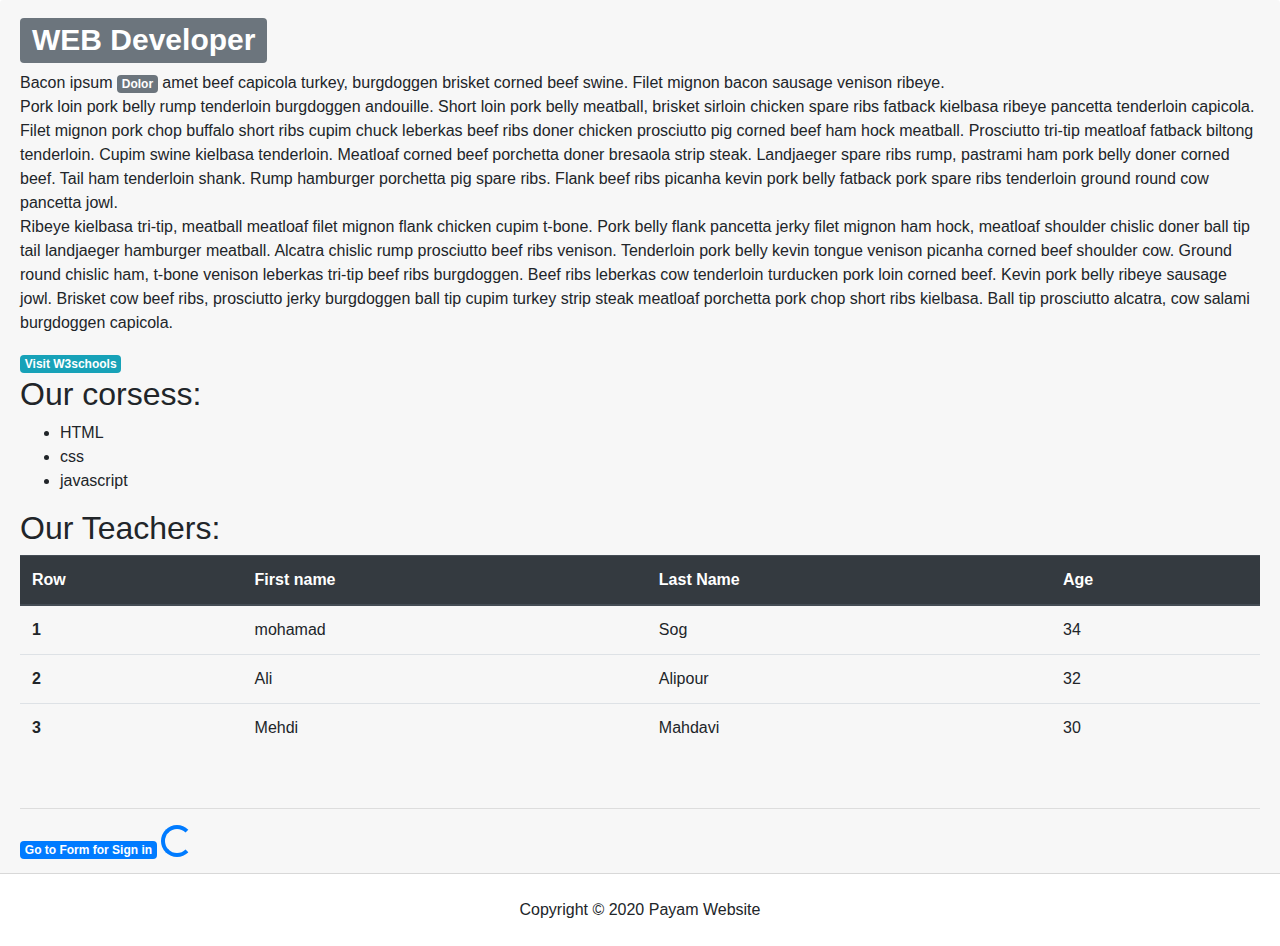
==== index.html @ ec94fc8e "first commit" ====
<!DOCTYPE html>
<html>
  <head>

<link rel="stylesheet" href="https://stackpath.bootstrapcdn.com/bootstrap/4.4.1/css/bootstrap.min.css" integrity="sha384-Vkoo8x4CGsO3+Hhxv8T/Q5PaXtkKtu6ug5TOeNV6gBiFeWPGFN9MuhOf23Q9Ifjh" crossorigin="anonymous">

<meta name="viewport" content="width=device-width, initial-scale=1.0"/>
  </head>

  <body>
    <div class="card-header">
       <h1><span class="badge badge-secondary">WEB Developer</span></h1>
        <p>Bacon ipsum <span class="badge badge-secondary">Dolor</span> amet beef capicola turkey, burgdoggen brisket corned beef swine. Filet mignon bacon sausage venison ribeye. <br> Pork loin pork belly rump tenderloin burgdoggen andouille. Short loin pork belly meatball, brisket sirloin chicken spare ribs fatback kielbasa ribeye pancetta tenderloin capicola. Filet mignon pork chop buffalo short ribs cupim chuck leberkas beef ribs doner chicken prosciutto pig corned beef ham hock meatball. Prosciutto tri-tip meatloaf fatback biltong tenderloin.
            Cupim swine kielbasa tenderloin. Meatloaf corned beef porchetta doner bresaola strip steak. Landjaeger spare ribs rump, pastrami ham pork belly doner corned beef. Tail ham tenderloin shank.
            Rump hamburger porchetta pig spare ribs. Flank beef ribs picanha kevin pork belly fatback pork spare ribs tenderloin ground round cow pancetta jowl. <br> Ribeye kielbasa tri-tip, meatball meatloaf filet mignon flank chicken cupim t-bone. Pork belly flank pancetta jerky filet mignon ham hock, meatloaf shoulder chislic doner ball tip tail landjaeger hamburger meatball.
            Alcatra chislic rump prosciutto beef ribs venison. Tenderloin pork belly kevin tongue venison picanha corned beef shoulder cow. Ground round chislic ham, t-bone venison leberkas tri-tip beef ribs burgdoggen. Beef ribs leberkas cow tenderloin turducken pork loin corned beef. Kevin pork belly ribeye sausage jowl. Brisket cow beef ribs, prosciutto jerky burgdoggen ball tip cupim turkey strip steak meatloaf porchetta pork chop short ribs kielbasa. Ball tip prosciutto alcatra, cow salami burgdoggen capicola.</p>

        <a href="" target="_blank" ></a>
        <a href="https://www.w3schools.com/" class="badge badge-info">Visit W3schools</a>

        <h2>Our corsess:</h2>

        <div>
            <ul>
                <li>HTML</li>
                <li>css</li>
                <li>javascript</li>
            </ul>
        </div>

        <h2>Our Teachers:</h2>


        <table class="table">
          <thead class="thead-dark">
            <tr>
              <th scope="col">Row</th>
              <th scope="col">First name</th>
              <th scope="col">Last Name</th>
              <th scope="col">Age</th>
            </tr>
          </thead>
          <tbody>
            <tr>
              <th scope="row">1</th>
              <td>mohamad</td>
              <td>Sog</td>
              <td>34</td>
            </tr>
            <tr>
              <th scope="row">2</th>
              <td>Ali</td>
              <td>Alipour</td>
              <td>32</td>
            </tr>
            <tr>
              <th scope="row">3</th>
              <td>Mehdi</td>
              <td>Mahdavi</td>
              <td>30</td>
            </tr>
          </tbody>
        </table>
        <br>
        <hr>

        <a href="sign in.html" class="badge badge-primary">Go to Form for Sign in</a>
        <div class="spinner-border text-primary" role="status">
          <span class="sr-only">Loading...</span>
        </div>
  </div>
  <div class="footer-copyright text-center py-4">
    Copyright &copy; 2020 Payam Website
  </div>

    <script type="text/javascript" src="js/materialize.min.js"></script>
  </body>
</html>
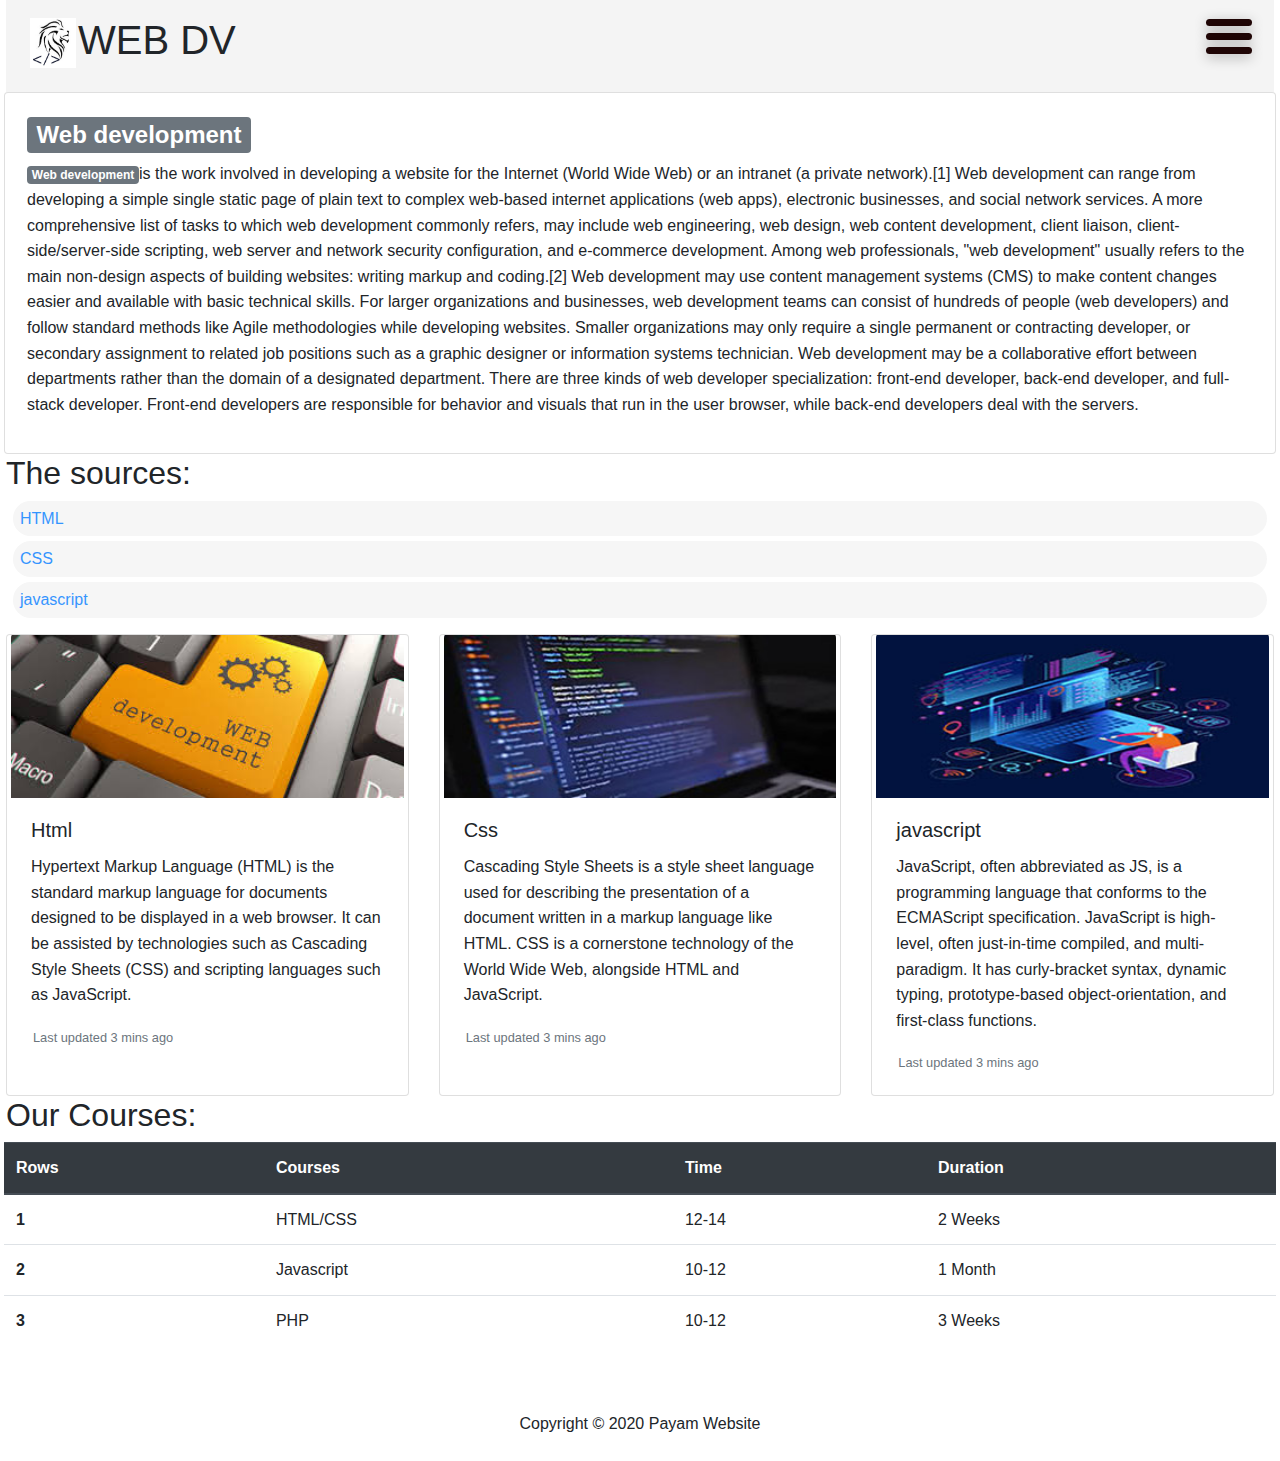
==== commit 30c9f4a4: "Add-javascript" ====
--- a/index.html
+++ b/index.html
@@ -1,79 +1,114 @@
-<!DOCTYPE html>
-<html>
-  <head>
-
-<link rel="stylesheet" href="https://stackpath.bootstrapcdn.com/bootstrap/4.4.1/css/bootstrap.min.css" integrity="sha384-Vkoo8x4CGsO3+Hhxv8T/Q5PaXtkKtu6ug5TOeNV6gBiFeWPGFN9MuhOf23Q9Ifjh" crossorigin="anonymous">
-
-<meta name="viewport" content="width=device-width, initial-scale=1.0"/>
-  </head>
-
-  <body>
-    <div class="card-header">
-       <h1><span class="badge badge-secondary">WEB Developer</span></h1>
-        <p>Bacon ipsum <span class="badge badge-secondary">Dolor</span> amet beef capicola turkey, burgdoggen brisket corned beef swine. Filet mignon bacon sausage venison ribeye. <br> Pork loin pork belly rump tenderloin burgdoggen andouille. Short loin pork belly meatball, brisket sirloin chicken spare ribs fatback kielbasa ribeye pancetta tenderloin capicola. Filet mignon pork chop buffalo short ribs cupim chuck leberkas beef ribs doner chicken prosciutto pig corned beef ham hock meatball. Prosciutto tri-tip meatloaf fatback biltong tenderloin.
-            Cupim swine kielbasa tenderloin. Meatloaf corned beef porchetta doner bresaola strip steak. Landjaeger spare ribs rump, pastrami ham pork belly doner corned beef. Tail ham tenderloin shank.
-            Rump hamburger porchetta pig spare ribs. Flank beef ribs picanha kevin pork belly fatback pork spare ribs tenderloin ground round cow pancetta jowl. <br> Ribeye kielbasa tri-tip, meatball meatloaf filet mignon flank chicken cupim t-bone. Pork belly flank pancetta jerky filet mignon ham hock, meatloaf shoulder chislic doner ball tip tail landjaeger hamburger meatball.
-            Alcatra chislic rump prosciutto beef ribs venison. Tenderloin pork belly kevin tongue venison picanha corned beef shoulder cow. Ground round chislic ham, t-bone venison leberkas tri-tip beef ribs burgdoggen. Beef ribs leberkas cow tenderloin turducken pork loin corned beef. Kevin pork belly ribeye sausage jowl. Brisket cow beef ribs, prosciutto jerky burgdoggen ball tip cupim turkey strip steak meatloaf porchetta pork chop short ribs kielbasa. Ball tip prosciutto alcatra, cow salami burgdoggen capicola.</p>
-
-        <a href="" target="_blank" ></a>
-        <a href="https://www.w3schools.com/" class="badge badge-info">Visit W3schools</a>
-
-        <h2>Our corsess:</h2>
-
-        <div>
-            <ul>
-                <li>HTML</li>
-                <li>css</li>
-                <li>javascript</li>
-            </ul>
-        </div>
-
-        <h2>Our Teachers:</h2>
-
-
-        <table class="table">
-          <thead class="thead-dark">
-            <tr>
-              <th scope="col">Row</th>
-              <th scope="col">First name</th>
-              <th scope="col">Last Name</th>
-              <th scope="col">Age</th>
-            </tr>
-          </thead>
-          <tbody>
-            <tr>
-              <th scope="row">1</th>
-              <td>mohamad</td>
-              <td>Sog</td>
-              <td>34</td>
-            </tr>
-            <tr>
-              <th scope="row">2</th>
-              <td>Ali</td>
-              <td>Alipour</td>
-              <td>32</td>
-            </tr>
-            <tr>
-              <th scope="row">3</th>
-              <td>Mehdi</td>
-              <td>Mahdavi</td>
-              <td>30</td>
-            </tr>
-          </tbody>
-        </table>
-        <br>
-        <hr>
-
-        <a href="sign in.html" class="badge badge-primary">Go to Form for Sign in</a>
-        <div class="spinner-border text-primary" role="status">
-          <span class="sr-only">Loading...</span>
-        </div>
-  </div>
-  <div class="footer-copyright text-center py-4">
-    Copyright &copy; 2020 Payam Website
-  </div>
-
-    <script type="text/javascript" src="js/materialize.min.js"></script>
-  </body>
-</html>
+<!DOCTYPE html>
+<html lang="en">
+  <head>
+    <meta name="viewport" content="width=device-width, initial-scale=1.0"/>
+    <meta charset="UTF-8">
+    <link rel="stylesheet" href="https://stackpath.bootstrapcdn.com/bootstrap/4.4.1/css/bootstrap.min.css" integrity="sha384-Vkoo8x4CGsO3+Hhxv8T/Q5PaXtkKtu6ug5TOeNV6gBiFeWPGFN9MuhOf23Q9Ifjh" crossorigin="anonymous">
+    <link rel="stylesheet" href="style.css">
+    <title>payam</title>
+    <link rel="shortcut icon" type="image/jpg" href="images/logo.jpg">
+  </head>
+  <body>
+       <div class="wrapper active-element">
+          <header class="main-header">
+              <nav>
+                 <div class="masthead active-element">
+                    <h1><img src="images/logo.jpg" alt="logo" width="50" height="50">WEB DV</h1>
+                     <div id="menu-toggle" class="menu-toggle active-element">
+                        <div class="one"></div>
+                        <div class="two"></div>
+                        <div class="three"></div>
+                     </div>
+                  </div>
+                  <div class="main-nav-list active-element">
+                    <ul>
+                      <li><a href="index.html">Home</a></li>
+                      <li><a href="sign_in.html">Sign in</a></li>
+                    </ul>
+                  </div>
+              </nav>
+           </header>
+        </div>
+        <div class="card card-body">
+          <h2><span class="badge badge-secondary">Web development</span></h2>
+            <p><span class="badge badge-secondary">Web development</span>is the work involved in developing a website for the Internet (World Wide Web) or an intranet (a private network).[1] Web development can range from developing a simple single static page of plain text to complex web-based internet applications (web apps), electronic businesses, and social network services. A more comprehensive list of tasks to which web development commonly refers, may include web engineering, web design, web content development, client liaison, client-side/server-side scripting, web server and network security configuration, and e-commerce development.
+              Among web professionals, "web development" usually refers to the main non-design aspects of building websites: writing markup and coding.[2] Web development may use content management systems (CMS) to make content changes easier and available with basic technical skills.
+              For larger organizations and businesses, web development teams can consist of hundreds of people (web developers) and follow standard methods like Agile methodologies while developing websites. Smaller organizations may only require a single permanent or contracting developer, or secondary assignment to related job positions such as a graphic designer or information systems technician. Web development may be a collaborative effort between departments rather than the domain of a designated department. There are three kinds of web developer specialization: front-end developer, back-end developer, and full-stack developer. Front-end developers are responsible for behavior and visuals that run in the user browser, while back-end developers deal with the servers.
+            </p>
+        </div>
+          <h2>The sources:</h2>
+         <div>
+            <ul>
+                <li><a href="https://www.w3schools.com/html/default.asp" target="_blank">HTML</a> </li>
+                <li><a href="https://www.w3schools.com/css/default.asp" target="_blank">CSS</a></li>
+                <li><a href="https://www.w3schools.com/js/default.asp" target="_blank">javascript</a></li>
+            </ul>
+         </div>
+          <div class="card-deck">
+            <div class="card">
+              <img src="images/1.jpg" class="card-img-top" alt="img1">
+              <div class="card-body">
+                <h5 class="card-title">Html</h5>
+                <p class="card-text">Hypertext Markup Language (HTML) is the standard markup language for documents designed to be displayed in a web browser. It can be assisted by technologies such as Cascading Style Sheets (CSS) and scripting languages such as JavaScript.</p>
+                <p class="card-text"><small class="text-muted">Last updated 3 mins ago</small></p>
+              </div>
+            </div>
+            <div class="card">
+              <img src="images/2.jpg" class="card-img-top" alt="img2">
+              <div class="card-body">
+                <h5 class="card-title">Css</h5>
+                <p class="card-text">Cascading Style Sheets is a style sheet language used for describing the presentation of a document written in a markup language like HTML. CSS is a cornerstone technology of the World Wide Web, alongside HTML and JavaScript.</p>
+                <p class="card-text"><small class="text-muted">Last updated 3 mins ago</small></p>
+              </div>
+            </div>
+            <div class="card">
+              <img src="images/3.jpg" class="card-img-top" alt="img3">
+              <div class="card-body">
+                <h5 class="card-title">javascript</h5>
+                <p class="card-text">JavaScript, often abbreviated as JS, is a programming language that conforms to the ECMAScript specification. JavaScript is high-level, often just-in-time compiled, and multi-paradigm. It has curly-bracket syntax, dynamic typing, prototype-based object-orientation, and first-class functions.</p>
+                <p class="card-text"><small class="text-muted">Last updated 3 mins ago</small></p>
+              </div>
+            </div>
+          </div>
+          <h2>Our Courses:</h2>
+          <table class="table">
+            <thead class="thead-dark">
+              <tr>
+                <th scope="col">Rows</th>
+                <th scope="col">Courses</th>
+                <th scope="col">Time</th>
+                <th scope="col">Duration</th>
+              </tr>
+            </thead>
+            <tbody>
+              <tr>
+                <th scope="row">1</th>
+                <td>HTML/CSS</td>
+                <td>12-14</td>
+                <td>2 Weeks</td>
+              </tr>
+              <tr>
+                <th scope="row">2</th>
+                <td>Javascript</td>
+                <td>10-12</td>
+                <td>1 Month</td>
+              </tr>
+              <tr>
+                <th scope="row">3</th>
+                <td>PHP</td>
+                <td>10-12</td>
+                <td>3 Weeks</td>
+              </tr>
+            </tbody>
+          </table>
+          <br>
+    <div class="footer-copyright text-center py-4">
+      Copyright &copy; 2020 Payam Website
+    </div>
+    <script src="https://code.jquery.com/jquery-3.4.1.slim.min.js" integrity="sha384-J6qa4849blE2+poT4WnyKhv5vZF5SrPo0iEjwBvKU7imGFAV0wwj1yYfoRSJoZ+n" crossorigin="anonymous"></script>
+    <script src="https://cdn.jsdelivr.net/npm/popper.js@1.16.0/dist/umd/popper.min.js" integrity="sha384-Q6E9RHvbIyZFJoft+2mJbHaEWldlvI9IOYy5n3zV9zzTtmI3UksdQRVvoxMfooAo" crossorigin="anonymous"></script>
+    <script src="https://stackpath.bootstrapcdn.com/bootstrap/4.4.1/js/bootstrap.min.js" integrity="sha384-wfSDF2E50Y2D1uUdj0O3uMBJnjuUD4Ih7YwaYd1iqfktj0Uod8GCExl3Og8ifwB6" crossorigin="anonymous"></script>
+    <script  src="main.js"></script>
+  </body>
+</html>
       --- a/style.css
+++ b/style.css
@@ -0,0 +1,142 @@
+* {
+    box-sizing: border-box;
+    padding: 0px 2px 0px 2px; 
+    border: 0; 
+}
+body {
+    font-family: Arial, Helvetica, sans-serif;
+    line-height: 1.6;
+    width: 100%;
+}
+
+ul {
+    list-style: none;
+}
+ul li{
+    padding: 5px;
+    margin: 5px;
+    background: #f4f4f4;
+    border-radius: 18px;
+    opacity: 0.8;
+}
+header {
+    background: #f4f4f4;
+    padding: 1rem;
+    text-align: center;
+}
+
+.btn {
+    display: block;
+    width: 100%;
+    padding: 10px 15px;
+    border: 0;
+    background: #333;
+    color: #fff;
+    border-radius: 5px;
+    margin: 5px 0;
+}
+
+.error {
+    background:#FF0000;
+    color: #fff;
+    padding: 5px;
+    margin: 5px;
+}
+/* ------------------- */
+.masthead{
+    position: relative;
+    z-index: 1000;
+    width: 100%;
+    align-items: baseline;
+    display: flex;
+    justify-content: space-between;
+}
+.menu-toggle{
+    cursor: pointer;
+    width: 50px;
+    z-index: 3;
+}
+.menu-toggle div{
+    background-color: rgb(31, 5, 5);
+    border-radius: 25px;
+    box-shadow: 0px 3px 13px rgba(0,0,0,.3);
+    height: 7px;
+    transition-duration: 250ms;
+    transition-timing-function: cubic-bezier(.13,.24,.35,1.64);
+}
+.menu-toggle .one,
+.menu-toggle .two{
+    margin-bottom: 7px;
+}
+/************* Style and animate the nav overlay ***********************/
+.main-nav-list::before,
+.main-nav-list::after{
+    background-color:#64cddb;
+    content:"";
+    position: absolute;
+    top: 0;
+    height: 13vh;
+    width: 0vw;
+    transition: all 100ms ease-in-out 300ms;
+}
+.main-nav-list::before{
+    left: 0;
+}
+.main-nav-list::after{
+    right: 0;
+}
+.main-nav-list ul{
+    position: absolute;
+    top: -30%;
+    left: 50%;
+    transform: translate(-50%,-50%);
+    transition-duration: 300ms;
+    transition-timing-function: ease-in-out;
+    z-index: 2000;
+}
+.main-nav-list a{
+    display: block;
+    font-size: 2rem;
+    letter-spacing: 3px;
+    margin-bottom: 15px;
+    opacity: 0;
+    text-align: center;
+    text-transform: uppercase;
+    transition-delay: 130ms;
+}
+
+/************* Style the nav elements when active. ***********************/
+.masthead.active h1{
+    text-shadow: 0px 3px 3px rgba(0,0,0,.4);
+}
+.menu-toggle.active .one{
+    box-shadow: 0px 3px 13px rgba(0,0,0,.4);
+    transform: translate(0, 14px) rotate(45deg);
+}
+.menu-toggle.active .two{
+    background-color: transparent;
+    box-shadow: none;
+    transform: translateX(-55px);
+}
+.menu-toggle.active .three{
+    box-shadow: 0px 3px 13px rgba(0,0,0,.4);
+    transform: translate(0,-14px) rotate(-45deg);
+}
+.main-nav-list.active::before,
+.main-nav-list.active::after{
+    width: 44vw;
+}
+.main-nav-list.active ul{
+    top: 27%;
+    transition-delay: 560ms;
+    transition-duration: 240ms;
+    transition-timing-function: cubic-bezier(.1, .2, .3, 1.4);
+}
+.main-nav-list.active a{
+    transition-delay: 600ms;
+    opacity: 1;
+}
+
+footer {
+    margin-top: 180px;
+}